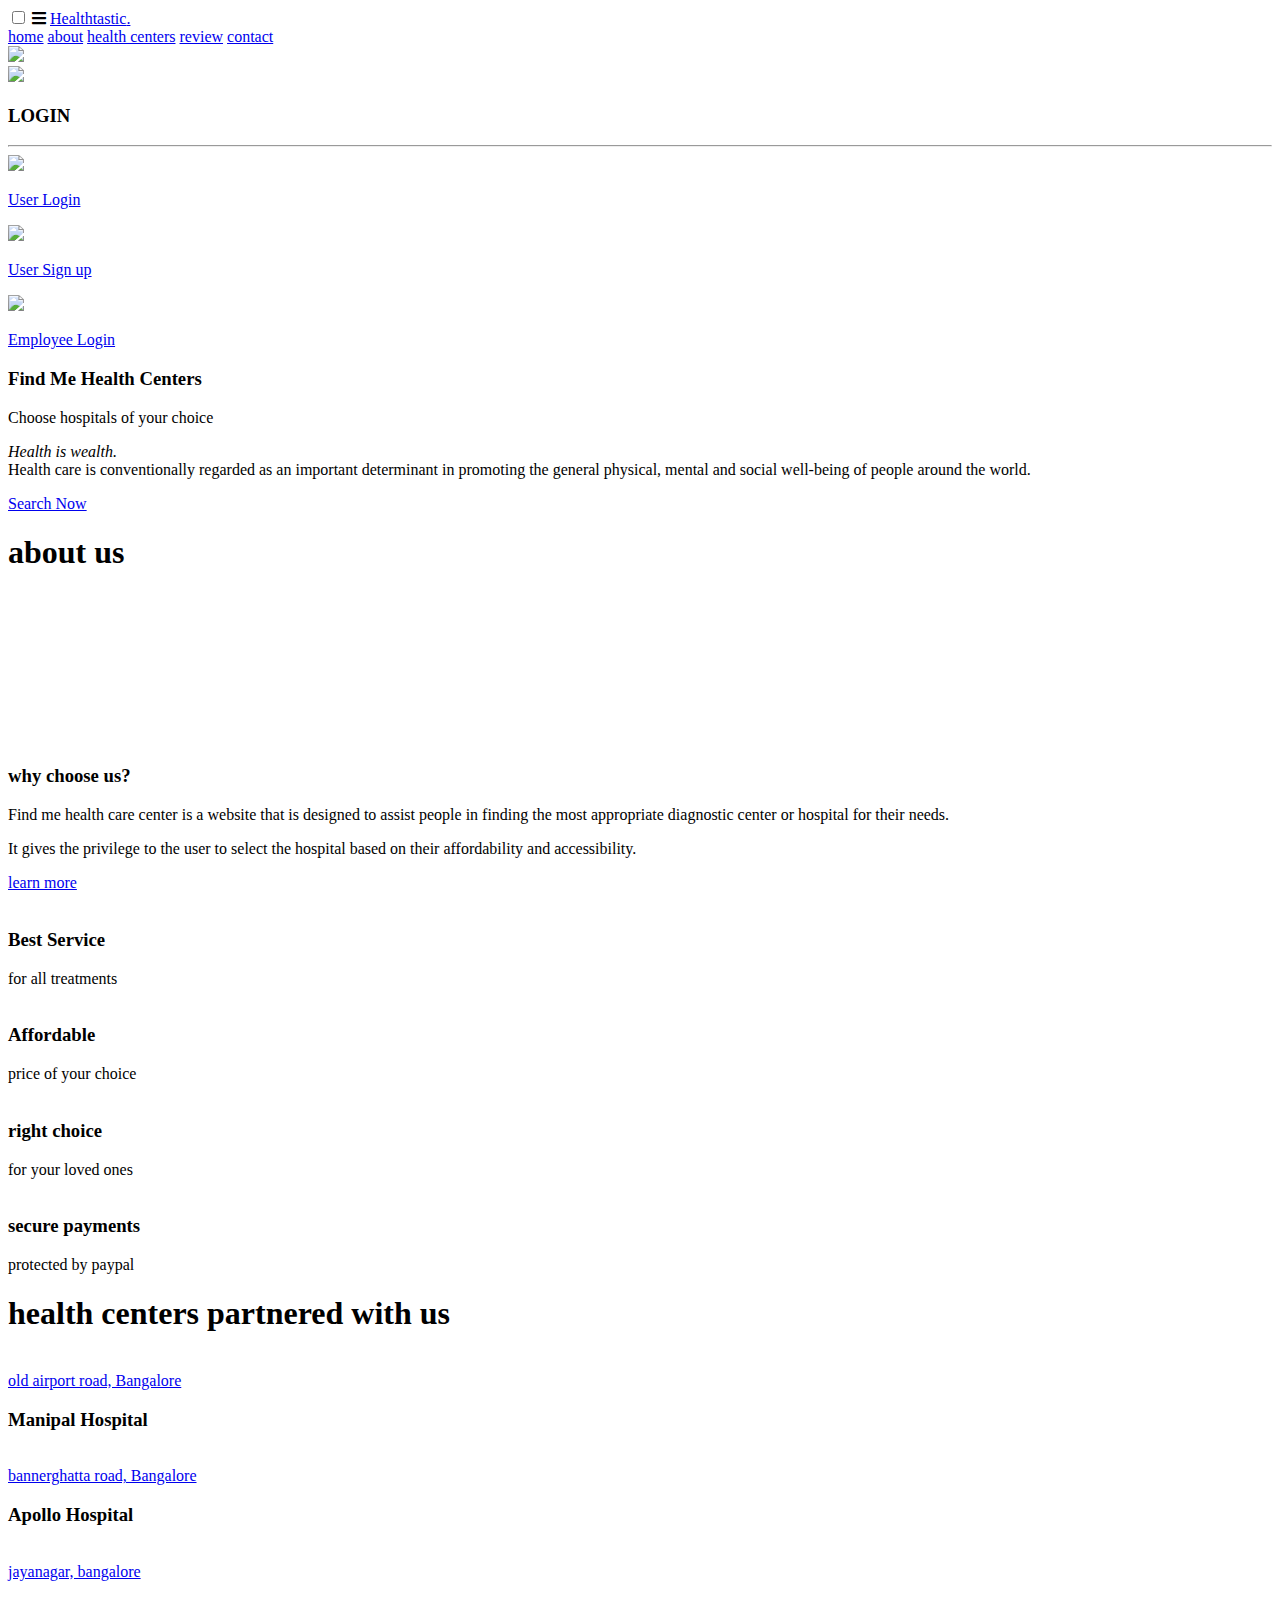
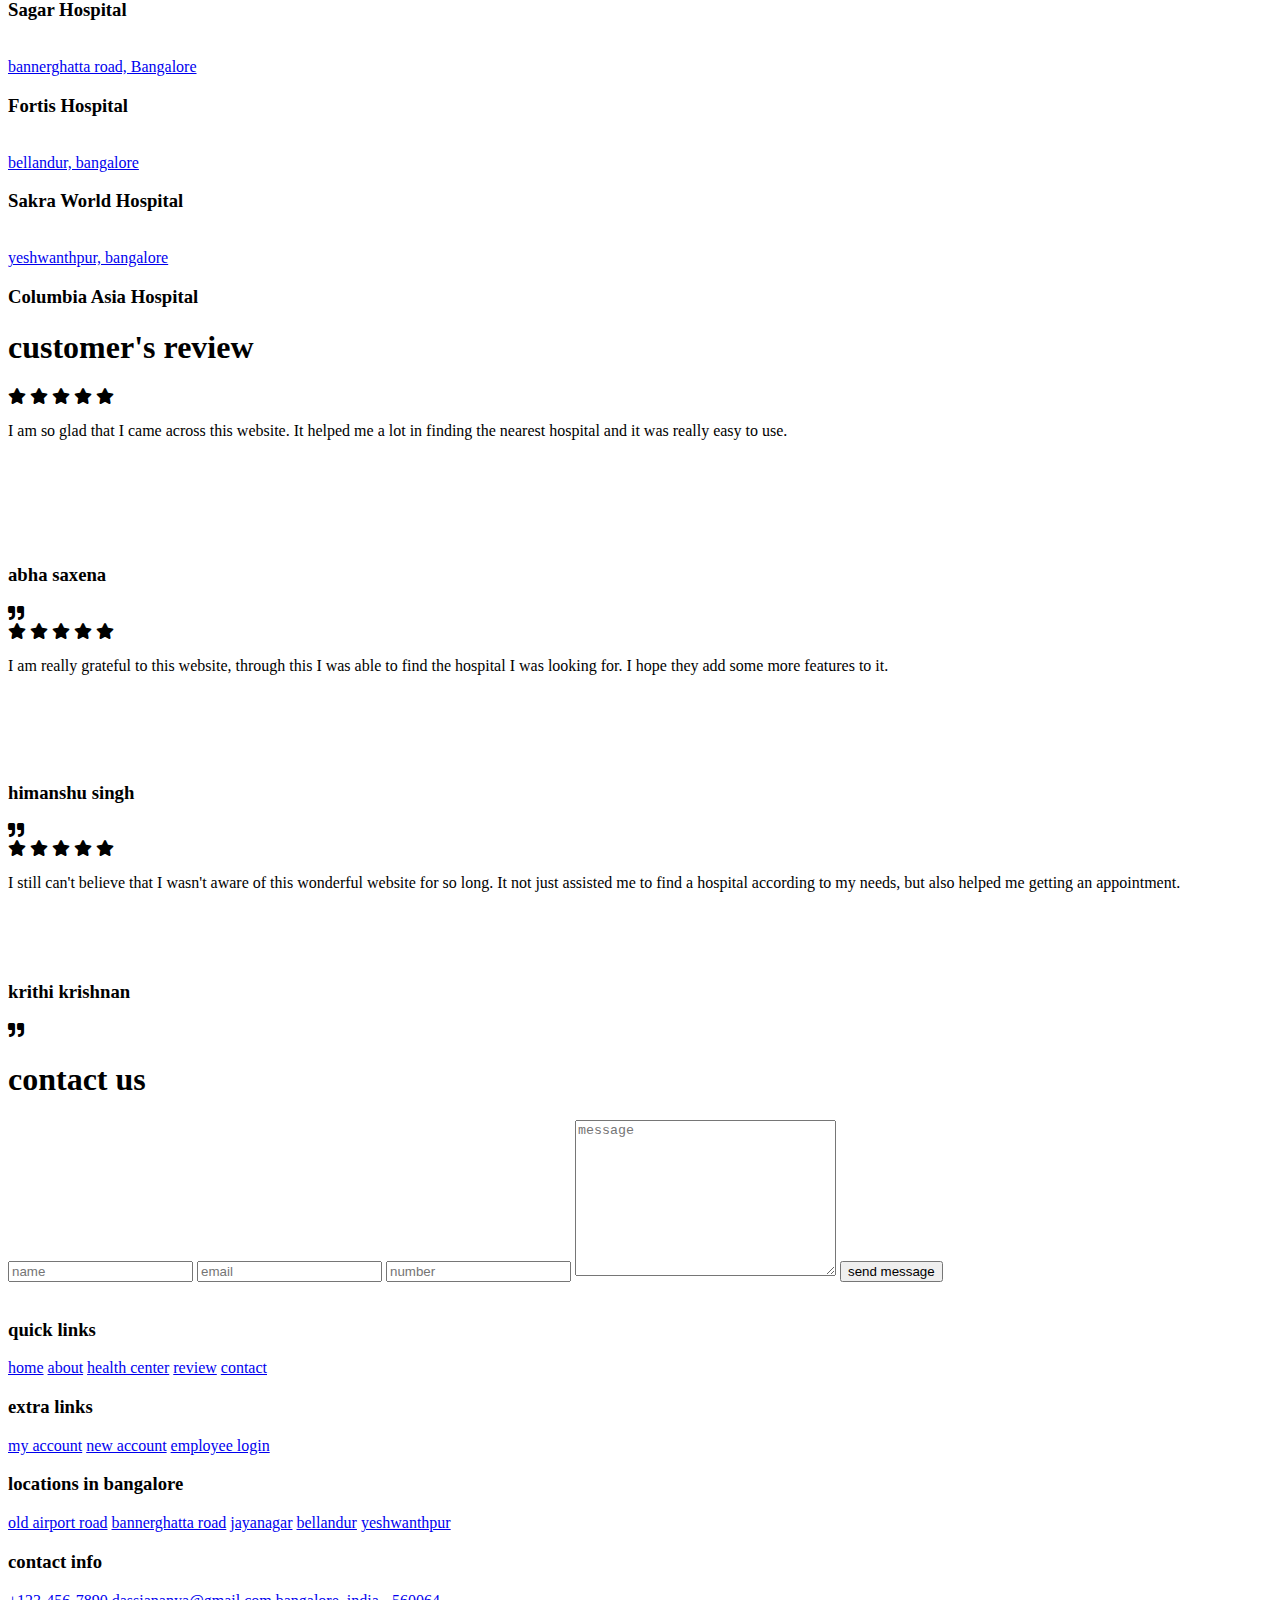
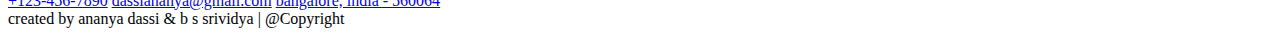
==== index.html @ a1da49bd "Add files via upload" ====
<!DOCTYPE html>
<html lang="en">
<head>
    <meta charset="UTF-8">
    <meta http-equiv="X-UA-Compatible" content="IE=edge">
    <meta name="viewport" content="width=device-width, initial-scale=1.0">
    <title>| Get list of Best hospitals according to your priorities here</title>
    <link rel="icon" href= "images/logo.jpeg"  >

    <!-- font awesome cdn link  -->
    <link rel="stylesheet" href="https://cdnjs.cloudflare.com/ajax/libs/font-awesome/5.15.3/css/all.min.css">

    <!-- custom css file link  -->
    <link rel="stylesheet" href="css/style.css">

</head>
<body>

<!-- header section starts  -->
<header>

    <input type="checkbox" name="" id="toggler">
    <label for="toggler" class="fas fa-bars"></label>

    <a href="#home" class="logo">Healthtastic<span>.</span></a>

    <nav class="navbar">
        <a href="#home">home</a>
        <a href="#about">about</a>
        <a href="#products">health centers</a>
        <a href="#review">review</a>
        <a href="#contact">contact</a>
    </nav>

    <div class="icons">   
        <img src="images/user_dropdown.png" class="user-pic" onclick="toggleMenu()">
        <div class="sub-menu-wrap" id="subMenu">
            <div class="sub-menu">
                <div class="user-info">
                    <img src="images/user_dropdown.png">
                    <h3>LOGIN</h3>
                </div>
                <hr>
                <a href="pages/stu_login.html" class="sub-menu-link">
                    <img src="images/old_user_login.png">
                    <p>User Login</p>
                    <span></span>
                </a>
                <a href="pages/sign_up.html" class="sub-menu-link">
                    <img src="images/new_user_login1.png">
                    <p>User Sign up</p>
                    <span></span>
                </a>
                <a href="pages/emp_login.html" class="sub-menu-link">
                    <img src="images/employee_login.png">
                    <p>Employee Login</p>
                    <span></span>
                </a>
                </hr>
            </div>
        </div>    
        </a>
    </div>

</header>

<!-- header section ends -->

<!-- home section starts  -->

<section class="home" id="home">

    <div class="content">
        <h3>Find Me Health Centers</h3>
        <span> Choose hospitals of your choice </span>
        <p><em>Health is wealth.</em><br> Health care is conventionally regarded as an important determinant in promoting the general physical, mental and social well-being of people around the world.</p>
        <a href="pages/center_search.php" class="btn">Search Now</a>
    </div>
    
</section>

<!-- home section ends -->

<!-- about section starts  -->

<section class="about" id="about">

    <h1 class="heading"> <span> about </span> us </h1>

    <div class="row">

        <div class="video-container">
            <video src="images/ooo.mp4" loop autoplay muted></video>
            <!--<h3>Healthtastic</h3>-->
        </div>

        <div class="content">
            <h3>why choose us?</h3>
            <p>Find me health care center is a website that is designed to assist people in finding the most appropriate diagnostic center or hospital for their needs.</p>
            <p>It gives the privilege to the user to select the hospital based on their affordability and accessibility. </p>
            <a href="learnmore.html" class="btn">learn more</a>
        </div>

    </div>

</section>

<!-- about section ends -->

<!-- icons section starts  -->

<section class="icons-container">

    <div class="icons">
        <img src="images/icon-1.png" alt="">
        <div class="info">
            <h3>Best Service</h3>
            <span>for all treatments</span>
        </div>
    </div>

    <div class="icons">
        <img src="images/icon-2.png" alt="">
        <div class="info">
            <h3>Affordable</h3>
            <span>price of your choice</span>
        </div>
    </div>

    <div class="icons">
        <img src="images/icon-3.png" alt="">
        <div class="info">
            <h3>right choice</h3>
            <span>for your loved ones</span>
        </div>
    </div>

    <div class="icons">
        <img src="images/icon-4.png" alt="">
        <div class="info">
            <h3>secure payments</h3>
            <span>protected by paypal</span>
        </div>
    </div>
   
</section>

<!-- icons section ends -->

<!-- prodcuts section starts  -->

<section class="products" id="products">

    <h1 class="heading"> health centers <span>partnered with us</span> </h1>

    <div class="box-container">

        <div class="box">
            <div class="image">
                <img src="images/img-1.jpeg" alt="">
                <div class="icons">
                    <a href="#" class="cart-btn">old airport road, Bangalore</a>
                </div>
            </div>
            <div class="content">
                <h3>Manipal Hospital</h3>
            </div>
        </div>

        <div class="box">
            <div class="image">
                <img src="images/img-2.jpeg" alt="">
                <div class="icons">
                    <a href="#" class="cart-btn">bannerghatta road, Bangalore</a>
                </div>
            </div>
            <div class="content">
                <h3>Apollo Hospital</h3>
            </div>
        </div>

        <div class="box">
            <div class="image">
                <img src="images/img-3.jpeg" alt="">
                <div class="icons">
                    <a href="#" class="cart-btn">jayanagar, bangalore</a>
                </div>
            </div>
            <div class="content">
                <h3>Sagar Hospital</h3>
            </div>
        </div>

        <div class="box">
            <div class="image">
                <img src="images/img-4.jpeg" alt="">
                <div class="icons">
                    <a href="#" class="cart-btn">bannerghatta road, Bangalore</a>
                </div>
            </div>
            <div class="content">
                <h3>Fortis Hospital</h3>
            </div>
        </div>

        <div class="box">
            <div class="image">
                <img src="images/img-5.jpeg" alt="">
                <div class="icons">
                    <a href="#" class="cart-btn">bellandur, bangalore</a>
                </div>
            </div>
            <div class="content">
                <h3>Sakra World Hospital</h3>
            </div>
        </div>

        <div class="box">
            <div class="image">
                <img src="images/img-6.jpeg" alt="">
                <div class="icons">
                    <a href="#" class="cart-btn">yeshwanthpur, bangalore</a>
                </div>
            </div>
            <div class="content">
                <h3>Columbia Asia Hospital</h3>
            </div>
        </div>

    </div>

</section>

<!-- prodcuts section ends -->

<!-- review section starts  -->

<section class="review" id="review">

<h1 class="heading"> customer's <span>review</span> </h1>

<div class="box-container">

    <div class="box">
        <div class="stars">
            <i class="fas fa-star"></i>
            <i class="fas fa-star"></i>
            <i class="fas fa-star"></i>
            <i class="fas fa-star"></i>
            <i class="fas fa-star"></i>
        </div>
        <p>I am so glad that I came across this website. It helped me a lot in finding the nearest hospital and it was really easy to use.<br><br><br><br><br></p>
        <div class="user">
            <img src="images/pic1.png" alt="">
            <div class="user-info">
                <h3>abha saxena</h3>
            </div>
        </div>
        <span class="fas fa-quote-right"></span>
    </div>

    <div class="box">
        <div class="stars">
            <i class="fas fa-star"></i>
            <i class="fas fa-star"></i>
            <i class="fas fa-star"></i>
            <i class="fas fa-star"></i>
            <i class="fas fa-star"></i>
        </div>
        <p>I am really grateful to this website, through this I was able to find the hospital I was looking for. I hope they add some more features to it.<br><br><br><br></p>
        <div class="user">
            <img src="images/pic2.png" alt="">
            <div class="user-info">
                <h3>himanshu singh</h3>
            </div>
        </div>
        <span class="fas fa-quote-right"></span>
    </div>

    <div class="box">
        <div class="stars">
            <i class="fas fa-star"></i>
            <i class="fas fa-star"></i>
            <i class="fas fa-star"></i>
            <i class="fas fa-star"></i>
            <i class="fas fa-star"></i>
        </div>
        <p>I still can't believe that I wasn't aware of this wonderful website for so long. It not just assisted me to find a hospital according to my needs, but also helped me getting an appointment.<br><br><br></p>
        <div class="user">
            <img src="images/pic3.png" alt="">
            <div class="user-info">
                <h3>krithi krishnan</h3>
            </div>
        </div>
        <span class="fas fa-quote-right"></span>
    </div>

</div>
    
</section>

<!-- review section ends -->

<!-- contact section starts  -->

<section class="contact" id="contact">

    <h1 class="heading"> <span> contact </span> us </h1>

    <div class="row">

        <form action="mailto:dassiananya@gmail.com" method="post" enctype="text/plain">
            <input type="text" name="name" placeholder="name" class="box">
            <input type="email" name="email" placeholder="email" class="box">
            <input type="number" name="number" placeholder="number" class="box">
            <textarea name="message" class="box" placeholder="message" id="" cols="30" rows="10"></textarea>
            <input type="submit" value="send message" class="btn">
        </form>

        <div class="image">
            <img src="images/contact-img.png" alt="">
        </div>

    </div>

</section>

<!-- contact section ends -->

<!-- footer section starts  -->

<section class="footer">

    <div class="box-container">

        <div class="box">
            <h3>quick links</h3>
            <a href="#home">home</a>
            <a href="#about">about</a>
            <a href="#product">health center</a>
            <a href="#review">review</a>
            <a href="#contact">contact</a>
        </div>

        <div class="box">
            <h3>extra links</h3>
            <a href="pages/stu_login.html">my account</a>
            <a href="pages/sign_up.html">new account</a>
            <a href="pages/emp_login.html">employee login</a>
        </div>

        <div class="box">
            <h3>locations in bangalore</h3>
            <a href="#">old airport road</a>
            <a href="#">bannerghatta road</a>
            <a href="#">jayanagar</a>
            <a href="#">bellandur</a>
            <a href="#">yeshwanthpur</a>

        </div>

        <div class="box">
            <h3>contact info</h3>
            <a href="#">+123-456-7890</a>
            <a href="#">dassiananya@gmail.com</a>
            <a href="#">bangalore, india - 560064</a>
            <img src="images/payment.png" alt="">
        </div>

    </div>

    <div class="credit"> created by <span> ananya dassi & b s srividya </span> | @Copyright </div>

</section>

<!-- footer section ends -->
<script>
    let subMenu = document.getElementById("subMenu");
    function toggleMenu(){
        subMenu.classList.toggle("open-menu");
    }
</script>
</body>
</html>
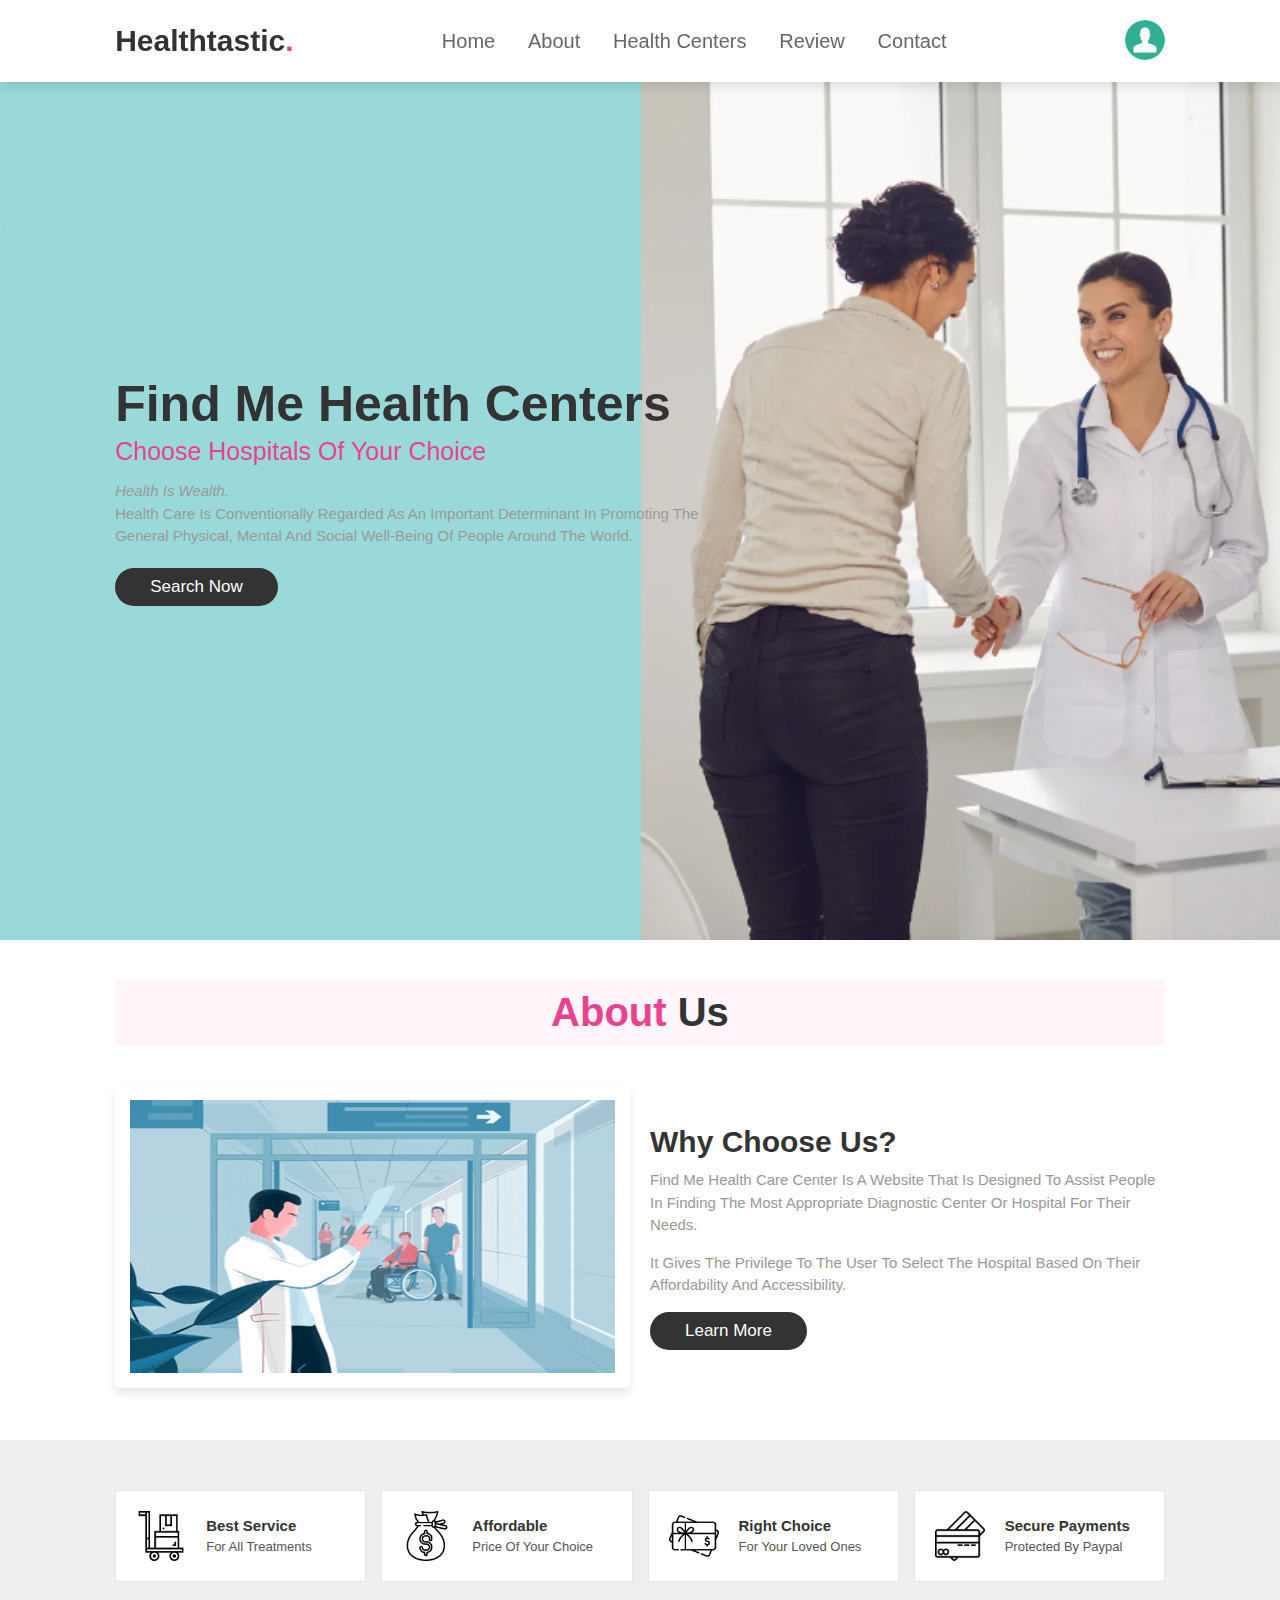
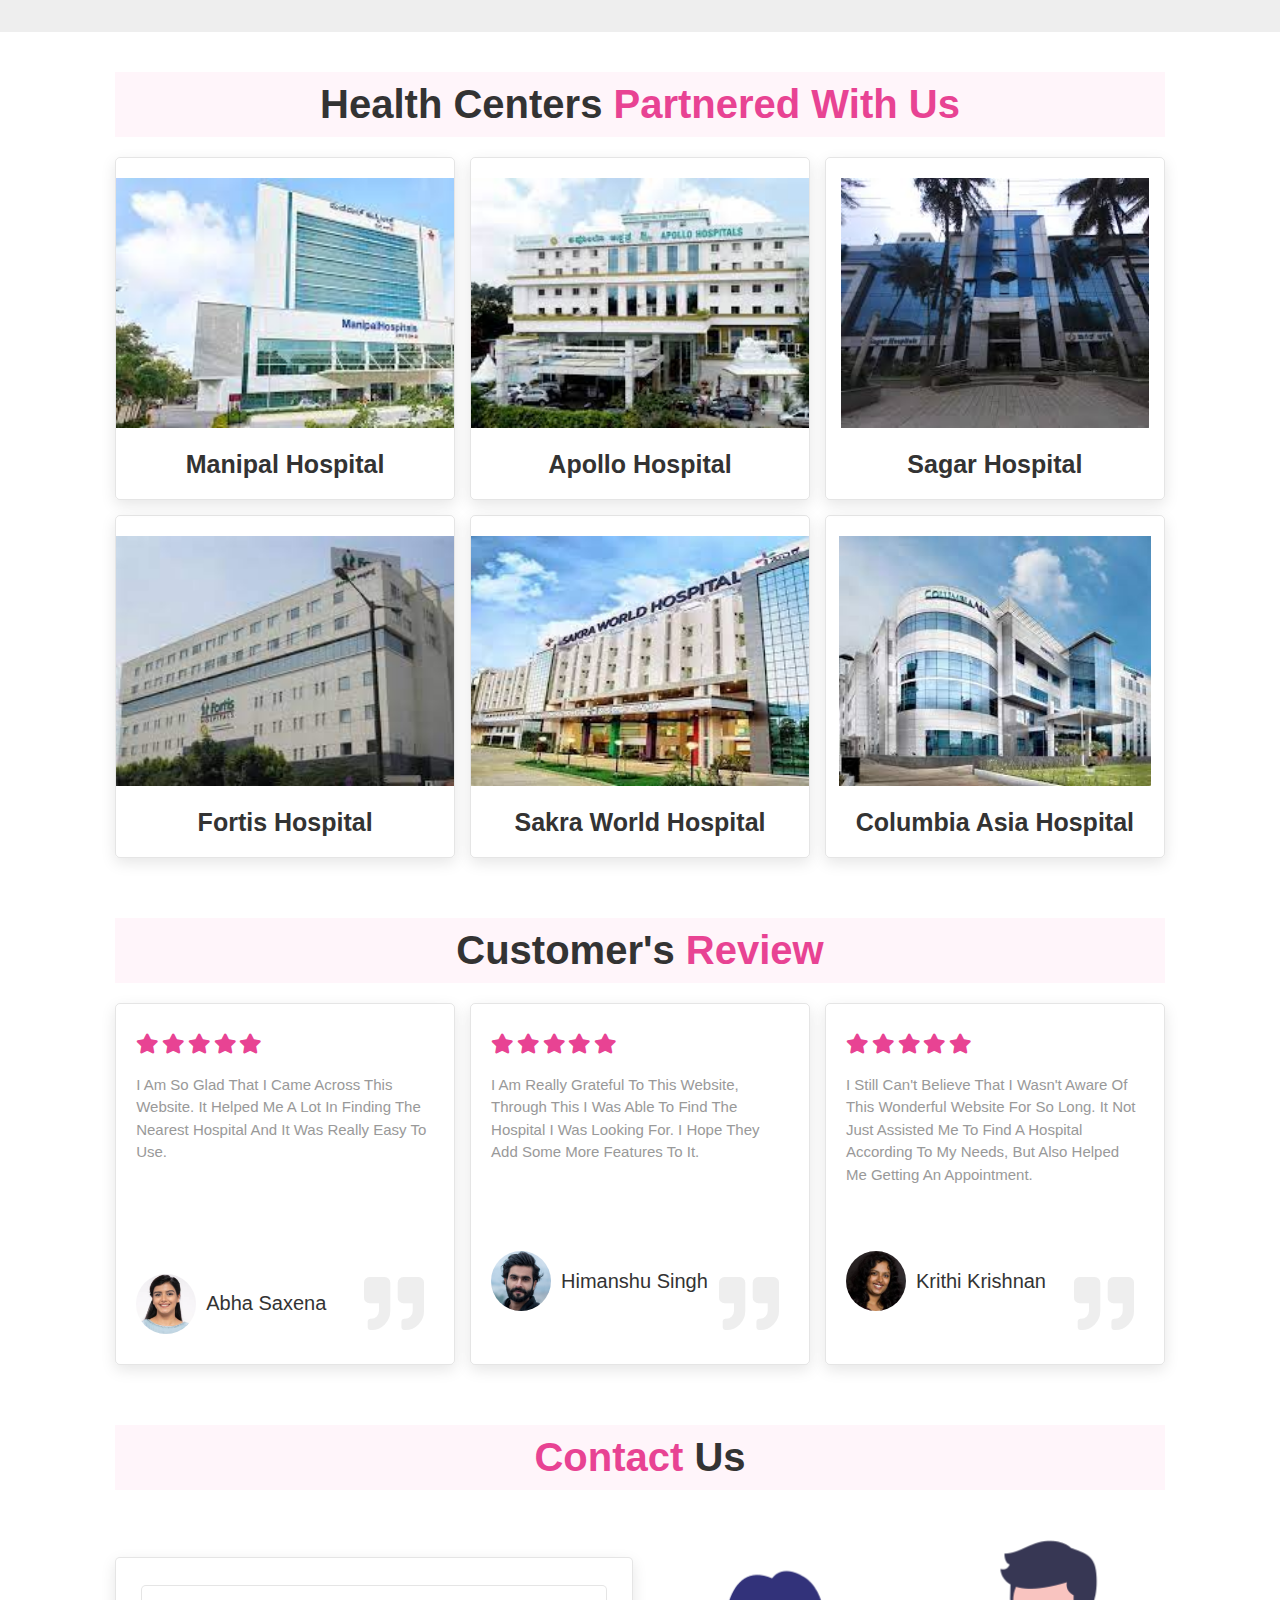
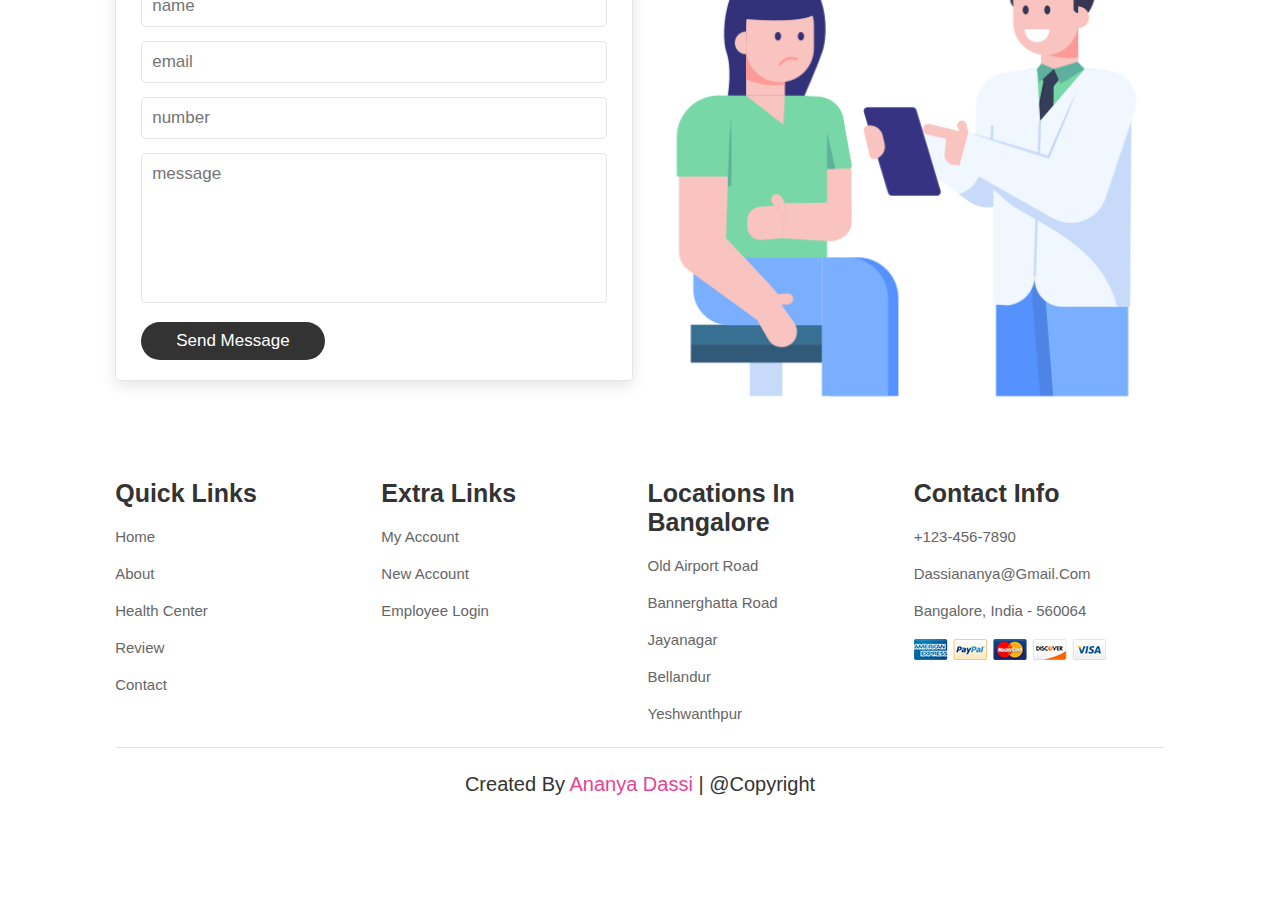
==== commit 11be9dfa: "Update names" ====
--- a/index.html
+++ b/index.html
@@ -369,7 +369,7 @@
 
     </div>
 
-    <div class="credit"> created by <span> ananya dassi & b s srividya </span> | @Copyright </div>
+    <div class="credit"> created by <span> ananya dassi </span> | @Copyright </div>
 
 </section>
 
@@ -381,4 +381,4 @@
     }
 </script>
 </body>
-</html>+</html>
--- a/css/style.css
+++ b/css/style.css
@@ -0,0 +1,622 @@
+:root{
+    --pink:#e84393;
+}
+
+*{
+    margin:0; padding:0;
+    box-sizing: border-box;
+    font-family: Verdana, Geneva, Tahoma, sans-serif;
+    outline: none; border:none;
+    text-decoration: none;
+    text-transform: capitalize;
+    transition: .2s linear;
+}
+
+html{
+    font-size: 62.5%;
+    scroll-behavior: smooth;
+    scroll-padding-top: 6rem;
+    overflow-x: hidden;
+}
+
+section{
+    padding:2rem 9%;
+}
+
+.heading{
+    text-align: center;
+    font-size: 4rem;
+    color:#333;
+    padding:1rem;
+    margin:2rem 0;
+    background:rgba(255, 51, 153,.05);
+}
+
+.heading span{
+    color:var(--pink);
+}
+
+.btn{
+    display: inline-block;
+    margin-top: 1rem;
+    border-radius: 5rem;
+    background:#333;
+    color:#fff;
+    padding:.9rem 3.5rem;
+    cursor: pointer;
+    font-size: 1.7rem;
+}
+
+.btn:hover{
+    background:var(--pink);
+}
+
+header{
+    position: fixed;
+    top:0; left:0; right:0;
+    background:#fff;
+    padding:2rem 9%;
+    display: flex;
+    align-items: center;
+    justify-content: space-between;
+    z-index: 1000;
+    box-shadow: 0 .5rem 1rem rgba(0,0,0,.1);
+}
+
+header .logo{
+    font-size: 3rem;
+    color:#333;
+    font-weight: bolder;
+}
+
+header .logo span{
+    color:var(--pink);
+}
+
+header .navbar a{
+    font-size: 2rem;
+    padding:0 1.5rem;
+    color:#666;
+}
+
+header .navbar a:hover{
+    color:var(--pink);
+}
+
+header .icons a{
+    font-size: 2.5rem;
+    color:#333;
+    margin-left: 1.5rem;
+}
+
+header .icons a:hover{
+    color:var(--pink);
+}
+
+header #toggler{
+    display: none;
+}
+
+header .fa-bars{
+    font-size: 3rem;
+    color:#333;
+    border-radius: .5rem;
+    padding:.5rem 1.5rem;
+    cursor: pointer;
+    border:.1rem solid rgba(0,0,0,.3);
+    display: none;
+}
+
+.home{
+    margin-top: 40px;
+    display: flex;
+    align-items: center;
+    min-height: 100vh;
+    background:url(../images/main_healthpage.png) no-repeat;
+    background-size: cover;
+    background-position: center;
+}
+
+.home .content{
+    max-width: 60rem;
+}
+
+.home .content h3{
+    font-size: 5rem;
+    color:#333;
+}
+
+.home .content span{
+    font-size: 2.5rem;
+    color:var(--pink);
+    padding:1rem 0;
+    line-height: 1.5;
+}
+
+.home .content p{
+    font-size: 1.5rem;
+    color:#999;
+    padding:1rem 0;
+    line-height: 1.5;
+}
+
+.about .row{
+    display: flex;
+    align-items: center;
+    gap:2rem;
+    flex-wrap: wrap;
+    padding:2rem 0;
+    padding-bottom: 3rem;
+}
+
+.about .row .video-container{
+    flex:1 1 40rem;
+    position: relative;
+}
+
+.about .row .video-container video{
+    width:100%;
+    border:1.5rem solid #fff;
+    border-radius: .5rem;
+    box-shadow: 0 .5rem 1rem rgba(0,0,0,.1);
+    height: 100%;
+    object-fit: cover;
+}
+
+.about .row .video-container h3{
+    position: absolute;
+    top:50%; transform: translateY(-50%);
+    font-size: 3rem;
+    background:#fff;
+    width:100%;
+    padding:1rem 2rem;
+    text-align: center;
+    mix-blend-mode: screen;
+}
+
+.about .row .content{
+    flex:1 1 40rem;
+}
+
+.about .row .content h3{
+    font-size: 3rem;
+    color:#333;
+}
+
+.about .row .content p{
+    font-size: 1.5rem;
+    color:#999;
+    padding:.5rem 0;
+    padding-top: 1rem;
+    line-height: 1.5;
+}
+
+.icons-container{
+    background:#eee;
+    display: flex;
+    flex-wrap: wrap;
+    gap:1.5rem;
+    padding-top: 5rem;
+    padding-bottom: 5rem;
+}
+
+.icons-container .icons{
+    background:#fff;
+    border:.1rem solid rgba(0,0,0,.1);
+    padding:2rem;
+    display: flex;
+    align-items: center;
+    flex:1 1 25rem;
+}
+
+.icons-container .icons img{
+    height:5rem;
+    margin-right: 2rem;
+}
+
+.icons-container .icons h3{
+    color:#333;
+    padding-bottom: .5rem;
+    font-size: 1.5rem;
+}
+
+.icons-container .icons span{
+    color:#555;
+    font-size: 1.3rem;
+}
+
+.products .box-container{
+    display: flex;
+    flex-wrap: wrap;
+    gap:1.5rem;
+}
+
+.products .box-container .box{
+    width: 32%;
+    flex:1 1 30rem;
+    box-shadow: 0 .5rem 1.5rem rgba(0,0,0,.1);
+    border-radius: .5rem;
+    border:.1rem solid rgba(0,0,0,.1);
+    position: relative;    
+}
+
+
+
+.products .box-container .box .image{
+    position: relative;
+    text-align: center;
+    padding-top: 2rem;
+    overflow:hidden;
+}
+
+.products .box-container .box .image img{
+    height:25rem;
+}
+
+.products .box-container .box:hover .image img{
+    transform: scale(1.1);
+}
+
+.products .box-container .box .image .icons{
+    position: absolute;
+    bottom:-7rem; left:0; right:0;
+    display: flex;
+}
+
+.products .box-container .box:hover .image .icons{
+    bottom:0;
+}
+
+.products .box-container .box .image .icons a{
+    height: 5rem;
+    line-height: 5rem;
+    font-size: 2rem;
+    width:50%;
+    background:var(--pink);
+    color:#fff;
+}
+
+.products .box-container .box .image .icons .cart-btn{
+    border-left: .1rem solid #fff7;
+    border-right: .1rem solid #fff7;
+    width:100%;
+}
+
+.products .box-container .box .image .icons a:hover{
+    background:#333;
+}
+
+.products .box-container .box .content{
+    padding:2rem;
+    text-align: center;
+}
+
+.products .box-container .box .content h3{
+    font-size: 2.5rem;
+    color:#333;
+}
+
+.review .box-container{
+    display: flex;
+    flex-wrap: wrap;
+    gap:1.5rem;
+}
+
+.review .box-container .box{
+    flex:1 1 30rem;
+    box-shadow: 0 .5rem 1.5rem rgba(0,0,0,.1);
+    border-radius: .5rem;
+    padding:3rem 2rem;
+    position: relative;
+    border:.1rem solid rgba(0,0,0,.1);
+}
+
+.review .box-container .box .fa-quote-right{
+    position: absolute;
+    bottom:3rem; right:3rem;
+    font-size: 6rem;
+    color:#eee;
+}
+
+.review .box-container .box .stars i{
+    color:var(--pink);
+    font-size: 2rem;
+}
+
+.review .box-container .box p{
+    color:#999;
+    font-size: 1.5rem;
+    line-height: 1.5;
+    padding-top: 2rem;
+}
+
+.review .box-container .box .user{
+    display: flex;
+    align-items: center;
+    padding-top: 2rem;
+}
+
+.review .box-container .box .user img{
+    height:6rem;
+    width:6rem;
+    border-radius: 50%;
+    object-fit: cover;
+    margin-right: 1rem;
+}
+
+.review .box-container .box .user h3{
+    font-size: 2rem;
+    color:#333;
+}
+
+.review .box-container .box .user span{
+    font-size: 1.5rem;
+    color:#999;
+}
+
+.contact .row{
+    display: flex;
+    flex-wrap: wrap-reverse;
+    gap:1.5rem;
+    align-items: center;
+}
+
+.contact .row form{
+    flex:1 1 40rem;
+    padding:2rem 2.5rem;
+    box-shadow: 0 .5rem 1.5rem rgba(0,0,0,.1);
+    border:.1rem solid rgba(0,0,0,.1);
+    background: #fff;
+    border-radius: .5rem;
+}
+
+.contact .row .image{
+    flex:1 1 40rem;
+}
+
+.contact .row .image img{
+    width: 100%;
+}
+
+.contact .row form .box{
+    padding:1rem;
+    font-size: 1.7rem;
+    color:#333;
+    text-transform: none;
+    border:.1rem solid rgba(0,0,0,.1);
+    border-radius: .5rem;
+    margin:.7rem 0;
+    width: 100%;
+}
+
+.contact .row form .box:focus{
+    border-color: var(--pink);
+}
+
+.contact .row form textarea{
+    height: 15rem;
+    resize: none;
+}
+
+.footer .box-container{
+    display: flex;
+    flex-wrap: wrap;
+    gap:1.5rem;
+}
+
+.footer .box-container .box{
+    flex:1 1 25rem;
+}
+
+.footer .box-container .box h3{
+    color:#333;
+    font-size: 2.5rem;
+    padding:1rem 0;
+}
+
+.footer .box-container .box a{
+    display: block;
+    color:#666;
+    font-size: 1.5rem;
+    padding:1rem 0;
+}
+
+.footer .box-container .box a:hover{
+    color:var(--pink);
+    text-decoration: underline;
+}
+
+.footer .box-container .box  img{
+    margin-top: 1rem;
+}
+
+.footer .credit{
+    text-align: center;
+    padding:1.5rem;
+    margin-top: 1.5rem;
+    padding-top: 2.5rem;
+    font-size: 2rem;
+    color:#333;
+    border-top: .1rem solid rgba(0,0,0,.1);
+    padding-bottom: 9rem;
+}
+
+.footer .credit span{
+    color:var(--pink);
+}
+
+
+
+
+
+
+
+
+
+
+
+
+
+
+
+/* media queries  */
+@media (max-width:991px){
+    
+    html{
+        font-size: 55%;
+    }
+
+    header{
+        padding:2rem;
+    }
+
+    section{
+        padding:2rem;
+    }
+
+    .home{
+        background-position: left;
+    }
+
+}
+
+@media (max-width:768px){
+
+    header .fa-bars{
+        display: block;
+    }
+
+    header .navbar{
+        position:absolute;
+        top:100%; left:0; right:0;
+        background:#eee;
+        border-top: .1rem solid rgba(0,0,0,.1);
+        clip-path: polygon(0 0, 100% 0, 100% 0, 0 0);
+    }
+
+    header #toggler:checked ~ .navbar{
+        clip-path:polygon(0 0, 100% 0, 100% 100%, 0% 100%);
+    }
+
+    header .navbar a{
+        margin:1.5rem;
+        padding:1.5rem;
+        background:#fff;
+        border:.1rem solid rgba(0,0,0,.1);
+        display: block;
+    }
+
+    .home .content h3{
+        font-size: 2rem;
+    }
+
+    .home .content span{
+        font-size: 2.5rem;
+    }
+
+    .icons-container .icons h3{
+        font-size: 2rem;
+    }
+    
+    .icons-container .icons span{
+        font-size: 1.7rem;
+    }
+    
+}
+
+@media (max-width:450px){
+    
+    html{
+        font-size: 50%;
+    }
+
+    .heading{
+        font-size: 3rem;
+    }
+
+}
+
+.sub-menu-wrap{
+    position: absolute;
+    top: 100%;
+    right: 5%;
+    width: 320px;
+    max-height: 0px;
+    overflow: hidden;
+    transition: max-height 0.5px;
+}
+
+.sub-menu-wrap.open-menu{
+    max-height: 400px;
+}
+
+.sub-menu{
+    background: whitesmoke;
+    padding: 20px;
+    margin: 10px;
+}
+
+.user-info{
+    display: flex;
+    align-items: center;
+}
+
+.user-info h3{
+    font-weight: 500;
+    font-size: 20px;
+}
+
+.user-info img{
+    width: 40px;
+    border-radius: 30%;
+    margin-right: 15px;
+}
+
+.sub-menu hr{
+    border: 60px;
+    height: 1px;
+    width: 100%;
+    background: #a4f1e9;
+    margin: 15px 0 10px;
+}
+
+.sub-menu-link{
+    display: flex;
+    align-items: center;
+    text-decoration: none;
+    color: #a4f1e9;
+    margin: 12px 0;
+}
+
+.sub-menu-link p{
+    width: 100%;
+    font-size: 15px;
+}
+
+.sub-menu-link img{
+    width: 40px;
+    background: #1bd7bb;
+    border-radius: 50%;
+    padding: 8px;
+    margin-right: 15px;
+}
+
+.sub-menu-link span{
+    font-size: 22px;
+    transition: transform 0.5s;
+}
+
+.sub-menu-link:hover span{
+    transform: translateX(5px);
+}
+
+.sub-menu-link:hover p{
+    font-weight: 400;
+}
+
+.user-pic{
+    width: 40px;
+    border-radius: 50%;
+    cursor: pointer;
+    margin-left: 30px;
+}